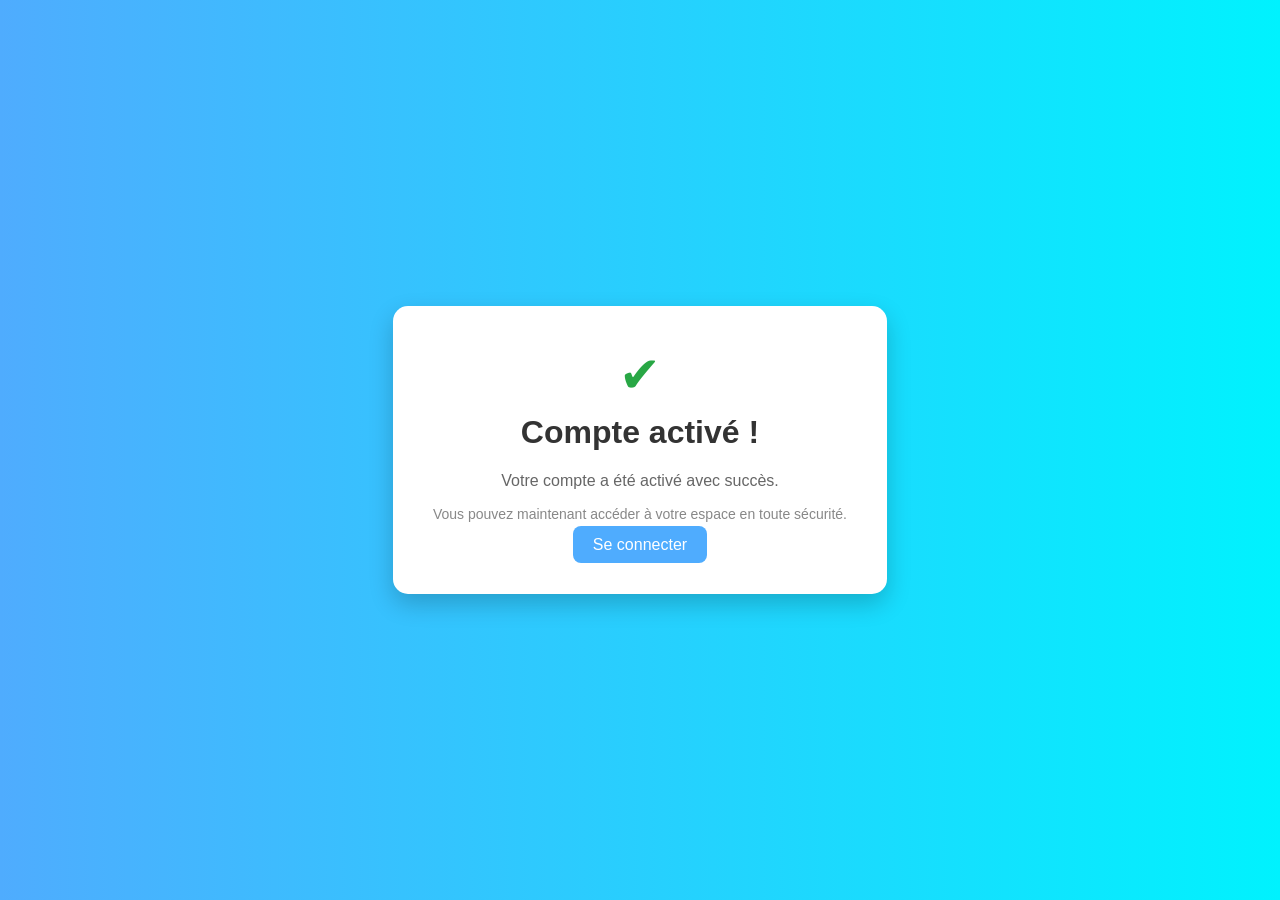
==== src/main/resources/templates/verification-success.html @ aaede301 "Ajout ParentAutorise + modifications controllers et services" ====
<!DOCTYPE html>
<html lang="fr">
<head>
    <meta charset="UTF-8">
    <title>Compte activé</title>
    <style>
        body {
            font-family: Arial, sans-serif;
            background: linear-gradient(to right, #4facfe, #00f2fe);
            display: flex;
            justify-content: center;
            align-items: center;
            height: 100vh;
            margin: 0;
        }

        .card {
            background: white;
            padding: 40px;
            border-radius: 15px;
            text-align: center;
            box-shadow: 0 10px 25px rgba(0,0,0,0.2);
        }

        .success {
            font-size: 50px;
            color: #28a745;
        }

        h1 {
            margin-top: 10px;
            color: #333;
        }

        p {
            color: #666;
        }

        .btn {
            margin-top: 20px;
            padding: 10px 20px;
            background: #4facfe;
            color: white;
            text-decoration: none;
            border-radius: 8px;
        }

        .btn:hover {
            background: #00c6ff;
        }
    </style>
</head>
<body>

<div class="card">
    <div class="success">✔</div>
    <h1>Compte activé !</h1>
    <p>Votre compte a été activé avec succès.</p>

    <p style="margin-top: 15px; font-size: 14px; color: #888;">
        Vous pouvez maintenant accéder à votre espace en toute sécurité.
    </p>

    <a href="http://localhost:4200/admin/login" class="btn">
        Se connecter
    </a>
</div>

</body>
</html>
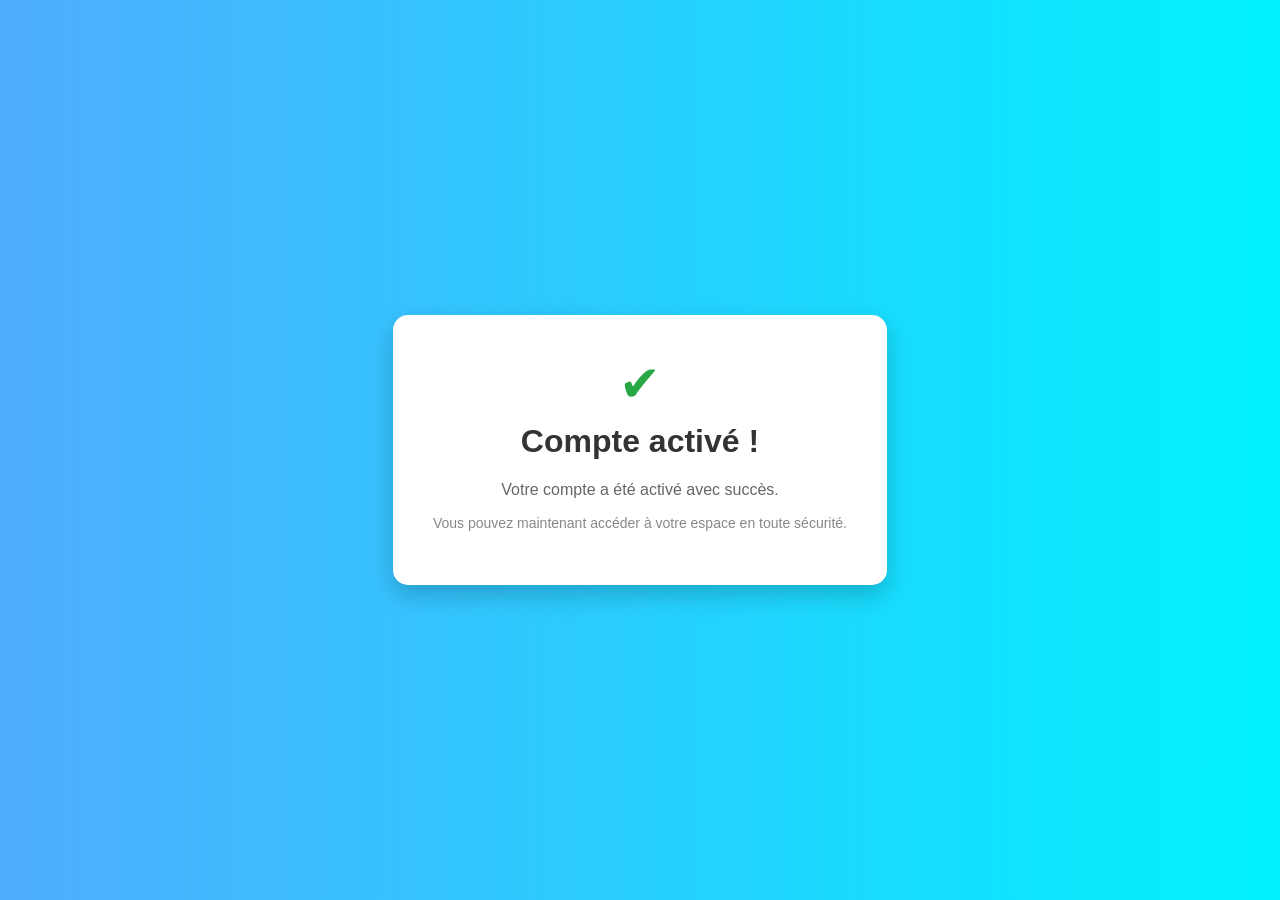
==== commit 67d605ad: "update features" ====
--- a/src/main/resources/templates/verification-success.html
+++ b/src/main/resources/templates/verification-success.html
@@ -61,9 +61,6 @@
         Vous pouvez maintenant accéder à votre espace en toute sécurité.
     </p>
 
-    <a href="http://localhost:4200/admin/login" class="btn">
-        Se connecter
-    </a>
 </div>
 
 </body>
